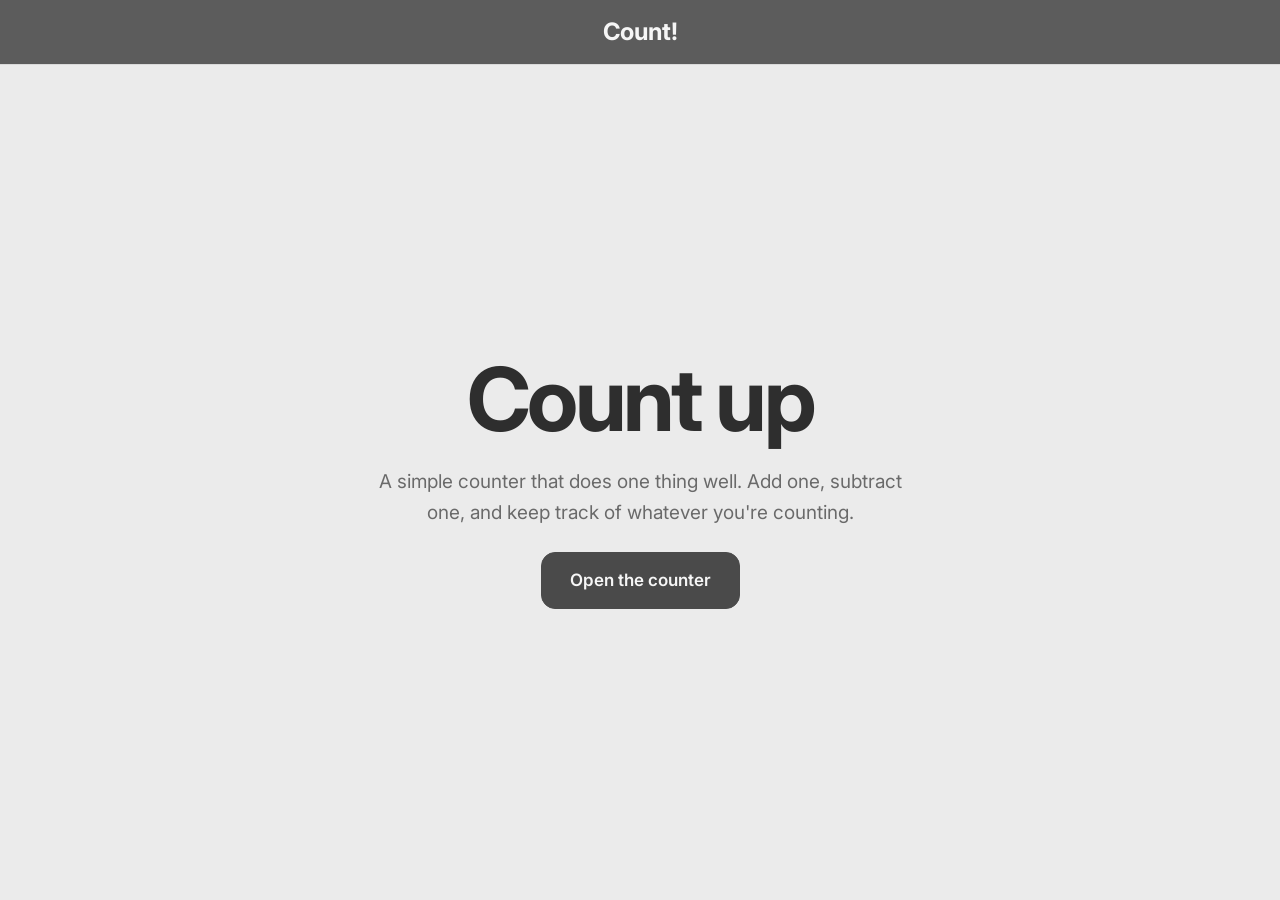
==== web-content/index.html @ 3a642b60 "Paste web-content folder from p5" ====
<!DOCTYPE html>
<html lang="en">
<head>
  <meta charset="UTF-8">
  <meta name="viewport" content="width=device-width, initial-scale=1">
  <title>Count Up</title>
  <link rel="preconnect" href="https://fonts.googleapis.com">
  <link rel="preconnect" href="https://fonts.gstatic.com" crossorigin>
  <link href="https://fonts.googleapis.com/css2?family=Inter:wght@400;500;600;700&display=swap" rel="stylesheet">
  <link rel="stylesheet" href="style.css">
</head>
<body>
  <header class="title-bar">
    <h1 class="title-bar__title">Count!</h1>
  </header>

  <main class="page">
    <section class="hero">
      <h2 class="hero__heading">Count up</h2>
      <p class="hero__text">A simple counter that does one thing well. Add one, subtract one, and keep track of whatever you're counting.</p>
      <a class="button button--primary" href="counter.html">Open the counter</a>
    </section>
  </main>

  <script src="functionality.js"></script>
</body>
</html>
---- web-content/style.css ----
/* ---------- Design tokens (grayscale, light-leaning) ---------- */
:root {
  --bg: #ebebeb;
  --surface: #f6f6f6;
  --border: #d2d2d2;
  --text: #2e2e2e;
  --text-muted: #6a6a6a;
  --bar: #5c5c5c;
  --bar-text: #f6f6f6;
  --accent: #4a4a4a;
  --accent-hover: #3a3a3a;
  --radius: 14px;
  --font: "Inter", system-ui, -apple-system, "Segoe UI", Roboto, Helvetica, Arial, sans-serif;
}

/* ---------- Base ---------- */
*,
*::before,
*::after {
  box-sizing: border-box;
}

html {
  font-size: 100%;
}

body {
  margin: 0;
  min-height: 100vh;
  display: flex;
  flex-direction: column;
  background: var(--bg);
  color: var(--text);
  font-family: var(--font);
  font-size: 1.0625rem;
  line-height: 1.6;
  -webkit-font-smoothing: antialiased;
}

/* ---------- Title bar (shared by every page) ---------- */
.title-bar {
  display: flex;
  align-items: center;
  justify-content: center;
  height: 4rem;
  background: var(--bar);
  color: var(--bar-text);
  box-shadow: 0 1px 0 rgba(0, 0, 0, 0.08);
}

.title-bar__title {
  margin: 0;
  font-size: 1.5rem;
  font-weight: 700;
  letter-spacing: -0.01em;
}

/* ---------- Page layout ---------- */
.page {
  flex: 1;
  display: flex;
  align-items: center;
  justify-content: center;
  padding: 2rem 1.5rem;
}

/* ---------- Landing page ---------- */
.hero {
  max-width: 34rem;
  text-align: center;
  display: flex;
  flex-direction: column;
  align-items: center;
  gap: 1.5rem;
}

.hero__heading {
  margin: 0;
  font-size: clamp(3rem, 10vw, 5.5rem);
  font-weight: 700;
  line-height: 1;
  letter-spacing: -0.04em;
}

.hero__text {
  margin: 0;
  font-size: 1.1875rem;
  color: var(--text-muted);
}

/* ---------- Counter page ---------- */
.counter {
  width: min(100%, 26rem);
  padding: 3rem 2rem 2.25rem;
  display: flex;
  flex-direction: column;
  align-items: center;
  gap: 2rem;
  background: var(--surface);
  border: 1px solid var(--border);
  border-radius: calc(var(--radius) + 6px);
  box-shadow: 0 8px 24px rgba(0, 0, 0, 0.06);
}

.counter__value {
  font-size: clamp(4.5rem, 20vw, 7rem);
  font-weight: 700;
  line-height: 1;
  letter-spacing: -0.04em;
  font-variant-numeric: tabular-nums;
  transition: transform 0.12s ease;
}

.counter__value.is-bumping {
  transform: scale(1.08);
}

.counter__controls {
  display: flex;
  gap: 1rem;
}

/* ---------- Buttons and links ---------- */
.button {
  display: inline-flex;
  align-items: center;
  justify-content: center;
  padding: 0.85rem 1.75rem;
  font-family: inherit;
  font-size: 1.0625rem;
  font-weight: 600;
  text-decoration: none;
  color: var(--text);
  background: var(--bg);
  border: 1px solid var(--border);
  border-radius: var(--radius);
  cursor: pointer;
  transition: background 0.15s ease, transform 0.1s ease;
}

.button:hover {
  background: #e0e0e0;
}

.button:active {
  transform: scale(0.96);
}

.button--primary {
  color: var(--bar-text);
  background: var(--accent);
  border-color: var(--accent);
}

.button--primary:hover {
  background: var(--accent-hover);
}

.button--round {
  width: 4.5rem;
  height: 4.5rem;
  padding: 0;
  font-size: 2rem;
  line-height: 1;
  border-radius: 50%;
}

.link {
  color: var(--text-muted);
  font-size: 0.9375rem;
  text-underline-offset: 0.2em;
}

.link:hover {
  color: var(--text);
}

:focus-visible {
  outline: 3px solid #8a8a8a;
  outline-offset: 3px;
}

@media (prefers-reduced-motion: reduce) {
  * {
    transition: none !important;
  }
}
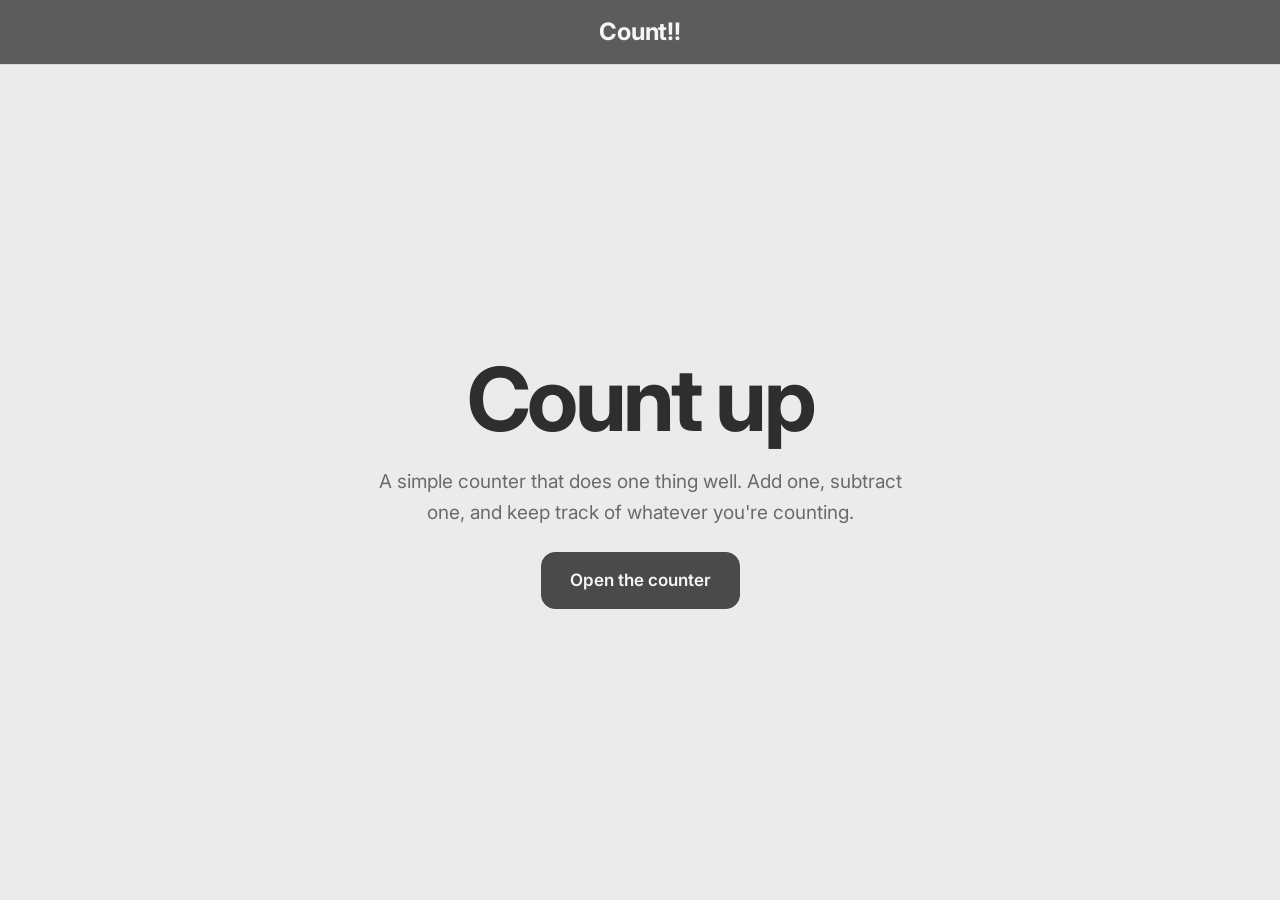
==== commit 15af5c95: "Update index.html to test workflow" ====
--- a/web-content/index.html
+++ b/web-content/index.html
@@ -11,7 +11,7 @@
 </head>
 <body>
   <header class="title-bar">
-    <h1 class="title-bar__title">Count!</h1>
+    <h1 class="title-bar__title">Count!!</h1>
   </header>
 
   <main class="page">
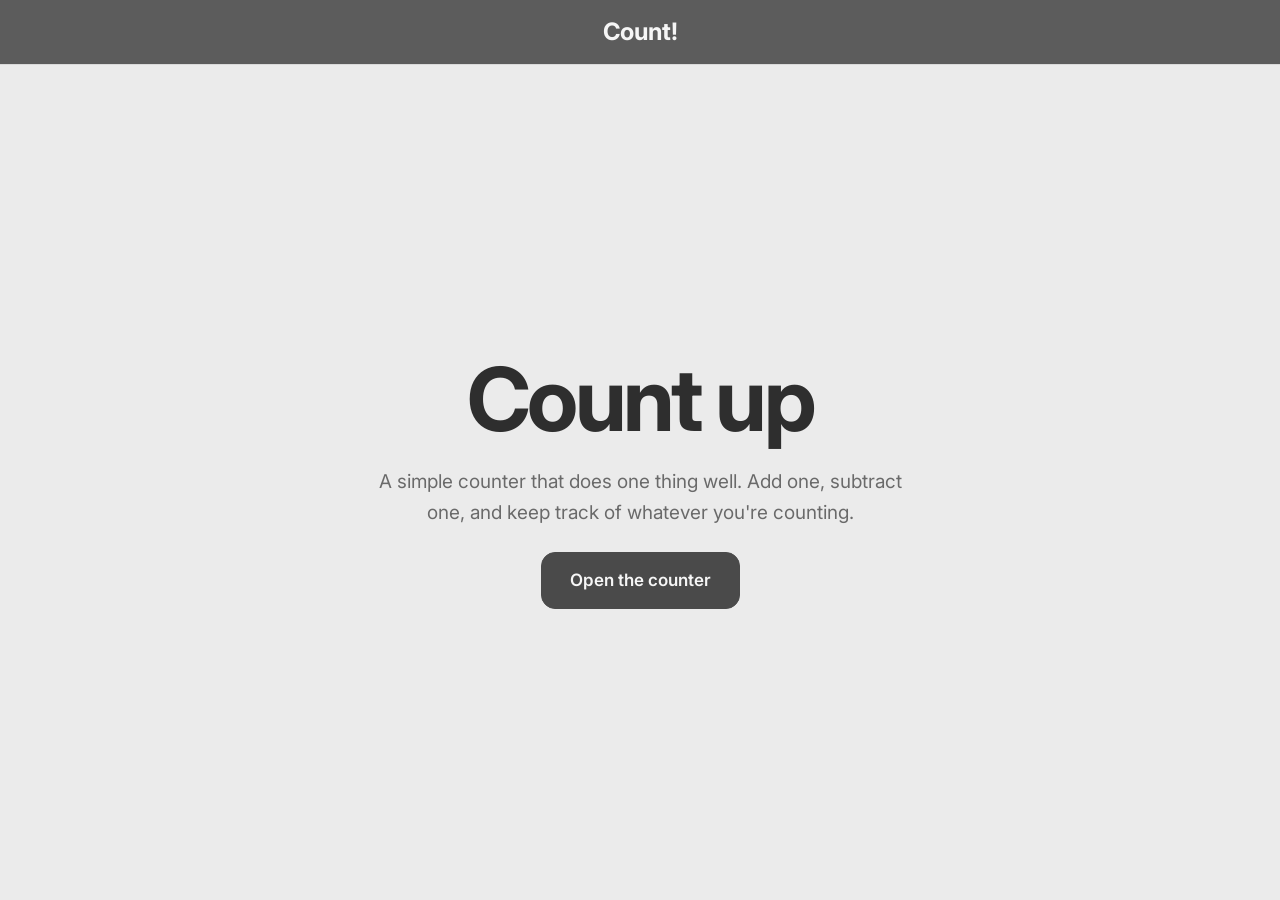
==== commit 31deb04a: "Change index to test again" ====
--- a/web-content/index.html
+++ b/web-content/index.html
@@ -11,7 +11,7 @@
 </head>
 <body>
   <header class="title-bar">
-    <h1 class="title-bar__title">Count!!</h1>
+    <h1 class="title-bar__title">Count!</h1>
   </header>
 
   <main class="page">
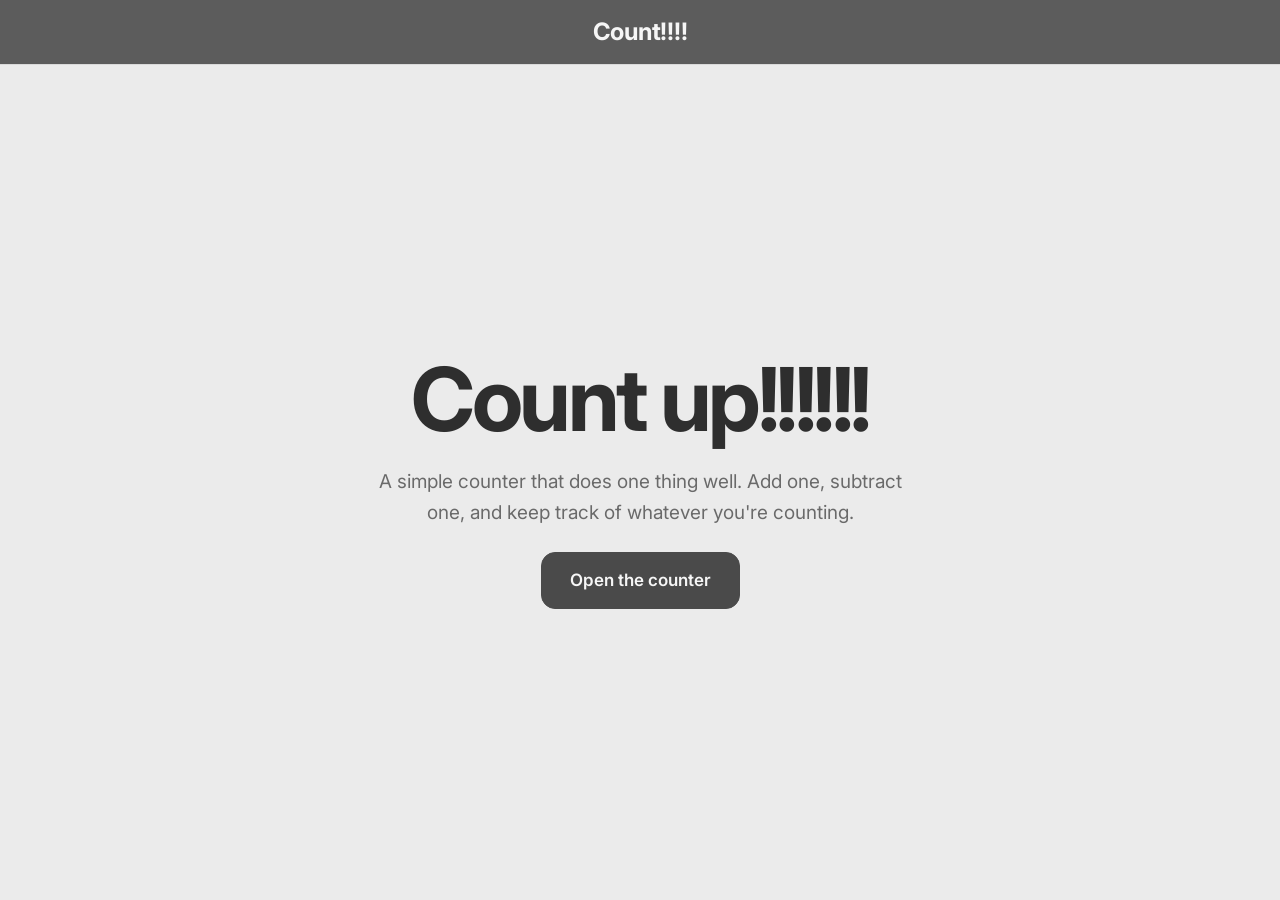
==== commit c506f1cb: "More index changes for testing" ====
--- a/web-content/index.html
+++ b/web-content/index.html
@@ -11,12 +11,12 @@
 </head>
 <body>
   <header class="title-bar">
-    <h1 class="title-bar__title">Count!</h1>
+    <h1 class="title-bar__title">Count!!!!</h1>
   </header>
 
   <main class="page">
     <section class="hero">
-      <h2 class="hero__heading">Count up</h2>
+      <h2 class="hero__heading">Count up!!!!!!</h2>
       <p class="hero__text">A simple counter that does one thing well. Add one, subtract one, and keep track of whatever you're counting.</p>
       <a class="button button--primary" href="counter.html">Open the counter</a>
     </section>
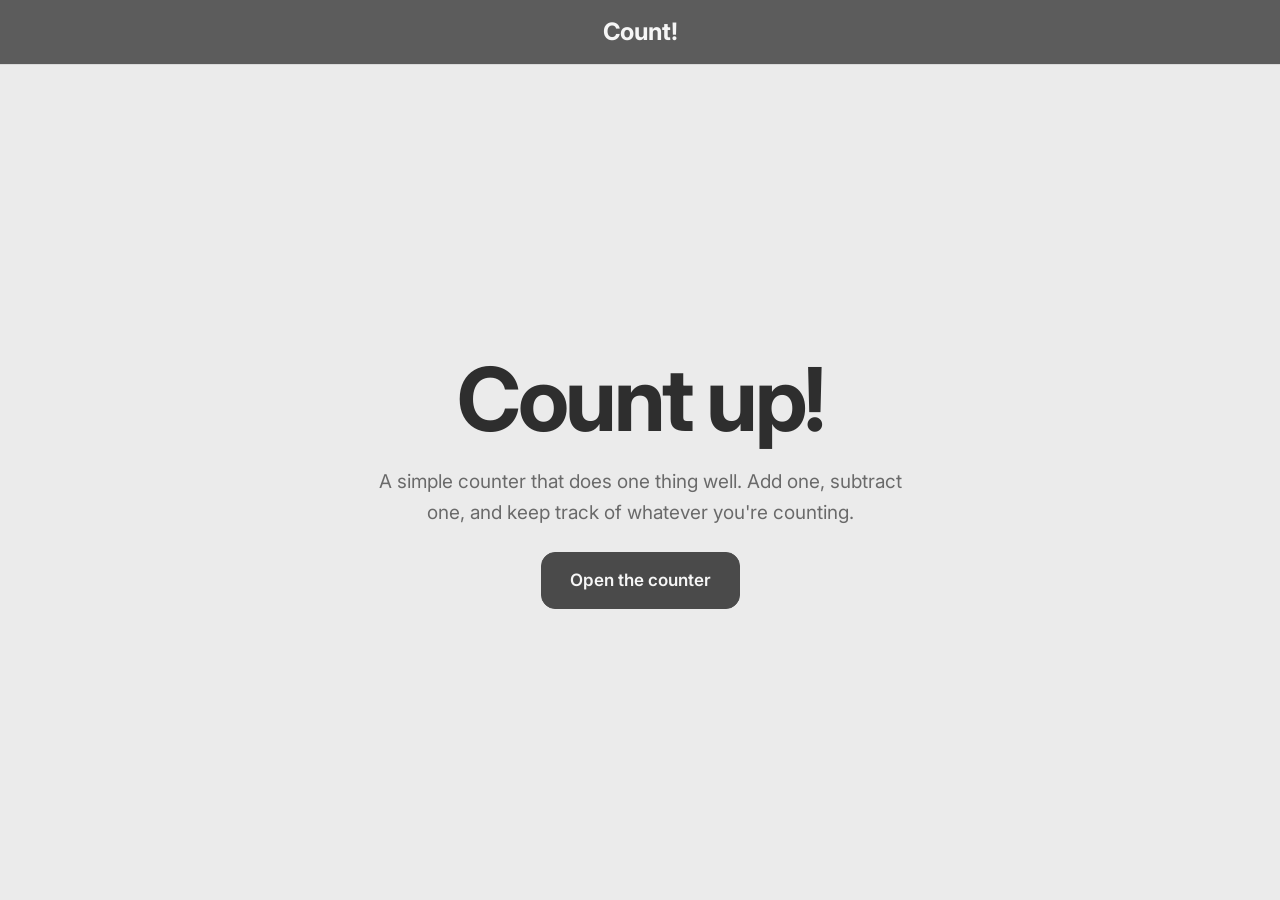
==== commit 2581b628: "Testing testing commit that shouldn't start the workflow" ====
--- a/web-content/index.html
+++ b/web-content/index.html
@@ -11,12 +11,12 @@
 </head>
 <body>
   <header class="title-bar">
-    <h1 class="title-bar__title">Count!!!!</h1>
+    <h1 class="title-bar__title">Count!</h1>
   </header>
 
   <main class="page">
     <section class="hero">
-      <h2 class="hero__heading">Count up!!!!!!</h2>
+      <h2 class="hero__heading">Count up!</h2>
       <p class="hero__text">A simple counter that does one thing well. Add one, subtract one, and keep track of whatever you're counting.</p>
       <a class="button button--primary" href="counter.html">Open the counter</a>
     </section>
